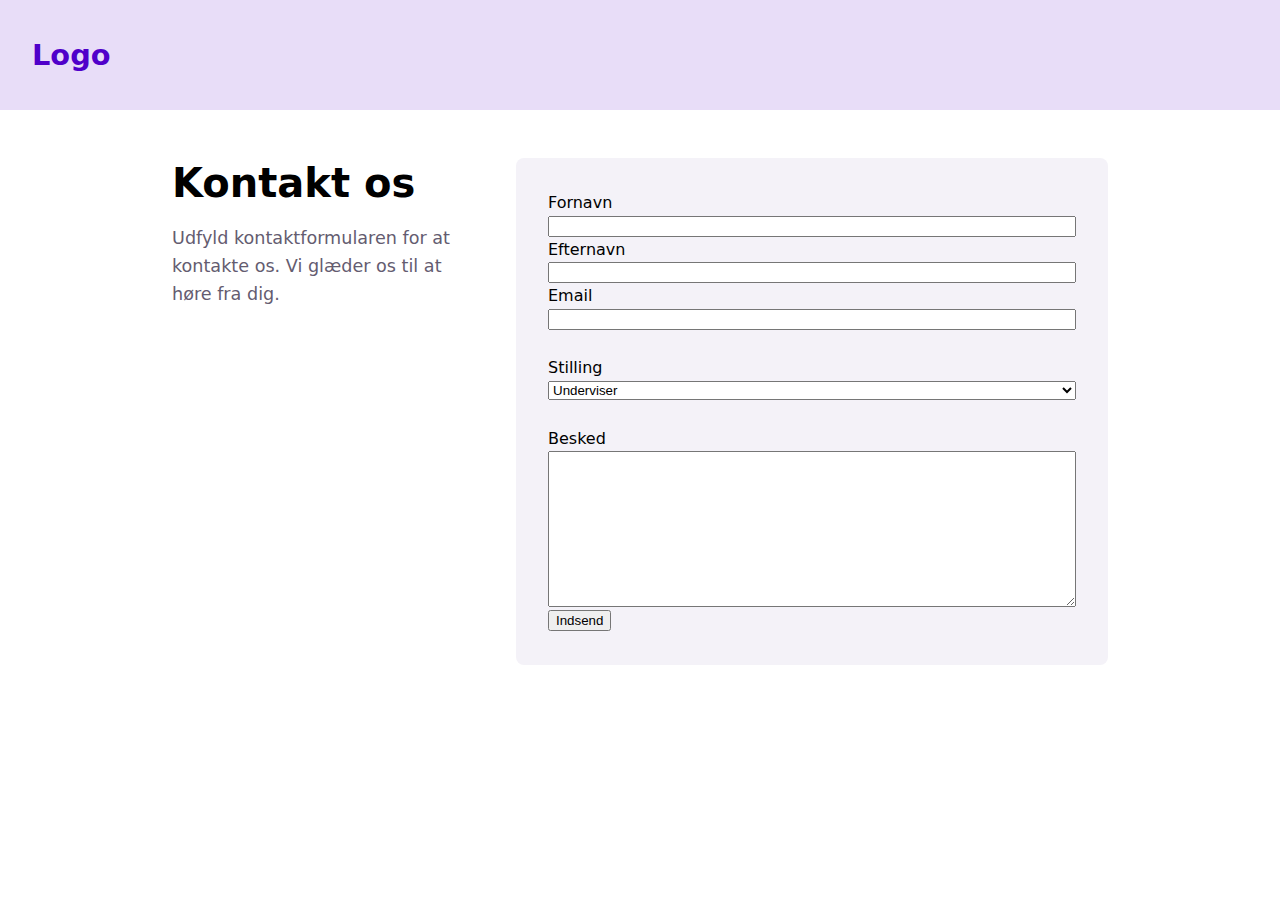
==== index.html @ 758e6b29 "first commit" ====
<!DOCTYPE html>
<html lang="en">

<head>
  <meta charset="UTF-8" />
  <meta name="viewport" content="width=device-width, initial-scale=1.0" />
  <title>Burger menu-øvelse</title>
  <link rel="stylesheet" href="css/demo.css" />
  <!-- Ret i nedenståendde stylesheet -->
  <link rel="stylesheet" href="css/styles.css" />
</head>

<body>
  <header class="banner">
    <div class="logo">
      <a href="#0">Logo</a>
    </div>
  </header>

  <main>
    <section>
      <header>
        <h2>Kontakt os</h2>
        <p>
          Udfyld kontaktformularen for at kontakte os. Vi glæder os til at
          høre fra dig.
        </p>
      </header>

      <form>
        <!-- Formular-indhold -->
        <div class="form-felt">
          <label for="first-name">Fornavn</label>
          <input id="first-name" name="fname" type="text">
          <label for="last-name">Efternavn</label>
          <input id="last-name" name="fname" type="text">
          <label for="email">Email</label>
          <input id="email" name="email" type="email">
        </div>
        <div class="dropdown">
          <br>
          <label for="position">Stilling</label>
          <select name="position" id="position">
            <option value="teacher">Underviser</option>
            <option value="student">Studerende</option>
          </select>
        </div>
        <div class="text">
          <br>
          <label for="besked">Besked</label>
          <textarea name="besked" id="besked" cols="30" rows="10"></textarea>
        </div>
        <button>Indsend</button>
      </form>
    </section>
  </main>
</body>

</html>
---- css/demo.css ----
/* Global styles */
* {
  margin: 0;
  box-sizing: border-box;
}

h1 {
  font-size: 3rem;
}

h2 {
  font-size: 2.5rem;
  line-height: 1.25;
  margin-bottom: 0;
}

h3 {
  font-size: 1.5rem;
  line-height: 1.25;
  margin-bottom: 1rem;
}

p {
  font-size: 1.1rem;
}

img {
  vertical-align: middle;
  height: auto;
  width: 100%;
  border-radius: 8px;
}

/* == Body styles == */
body {
  font-family: system-ui, sans-serif;
  line-height: 1.6;
}

/* Header / Banner styles */
.banner {
  background: #5000ca22;
  padding: 2rem;
}

/* Main styles */
main {
  max-width: 1000px;
  margin-inline: auto;
  padding-inline: 2rem;
  margin-block: 3rem;
}

section {
  display: grid;
  gap: 3rem;
  align-items: start;
}

section header {
  display: grid;
  gap: 1rem;
}

section header p {
  color: hsl(264 10% 40%);
}

@media (min-width: 601px) {
  section {
    grid-template-columns: 1fr 2fr;
  }
}

a {
  color: #5000ca;
  text-decoration: none;
}

.logo a {
  font-size: 1.8rem;
  font-weight: 700;
  color: #5000ca;
}
---- css/styles.css ----
/* Dine styles her */
form {
  padding: 2rem;
  background: hsl(264 30% 96%);
  border-radius: 8px;
}

.form-felt,
.dropdown,
.text {
  display: grid;
  grid-template-columns: 1fr;
}
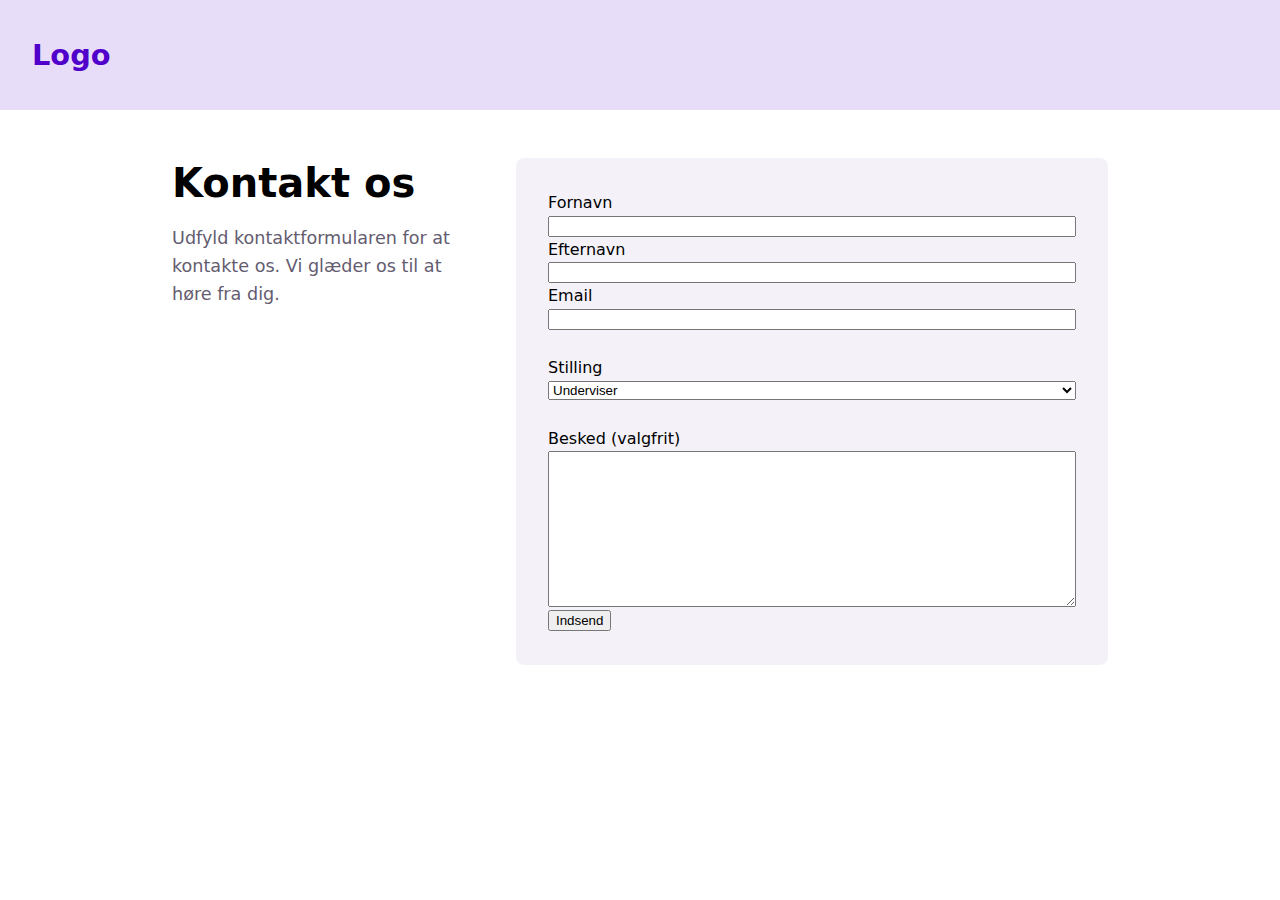
==== commit 80423deb: "Besked-label ændret" ====
--- a/index.html
+++ b/index.html
@@ -27,15 +27,15 @@
         </p>
       </header>
 
-      <form>
+      <form name="kontakt" action="tak.html" netlify>
         <!-- Formular-indhold -->
         <div class="form-felt">
           <label for="first-name">Fornavn</label>
-          <input id="first-name" name="fname" type="text">
+          <input id="first-name" name="fname" type="text" required>
           <label for="last-name">Efternavn</label>
-          <input id="last-name" name="fname" type="text">
+          <input id="last-name" name="fname" type="text" required>
           <label for="email">Email</label>
-          <input id="email" name="email" type="email">
+          <input id="email" name="email" type="email" required>
         </div>
         <div class="dropdown">
           <br>
@@ -47,7 +47,7 @@
         </div>
         <div class="text">
           <br>
-          <label for="besked">Besked</label>
+          <label for="besked">Besked (valgfrit)</label>
           <textarea name="besked" id="besked" cols="30" rows="10"></textarea>
         </div>
         <button>Indsend</button>
